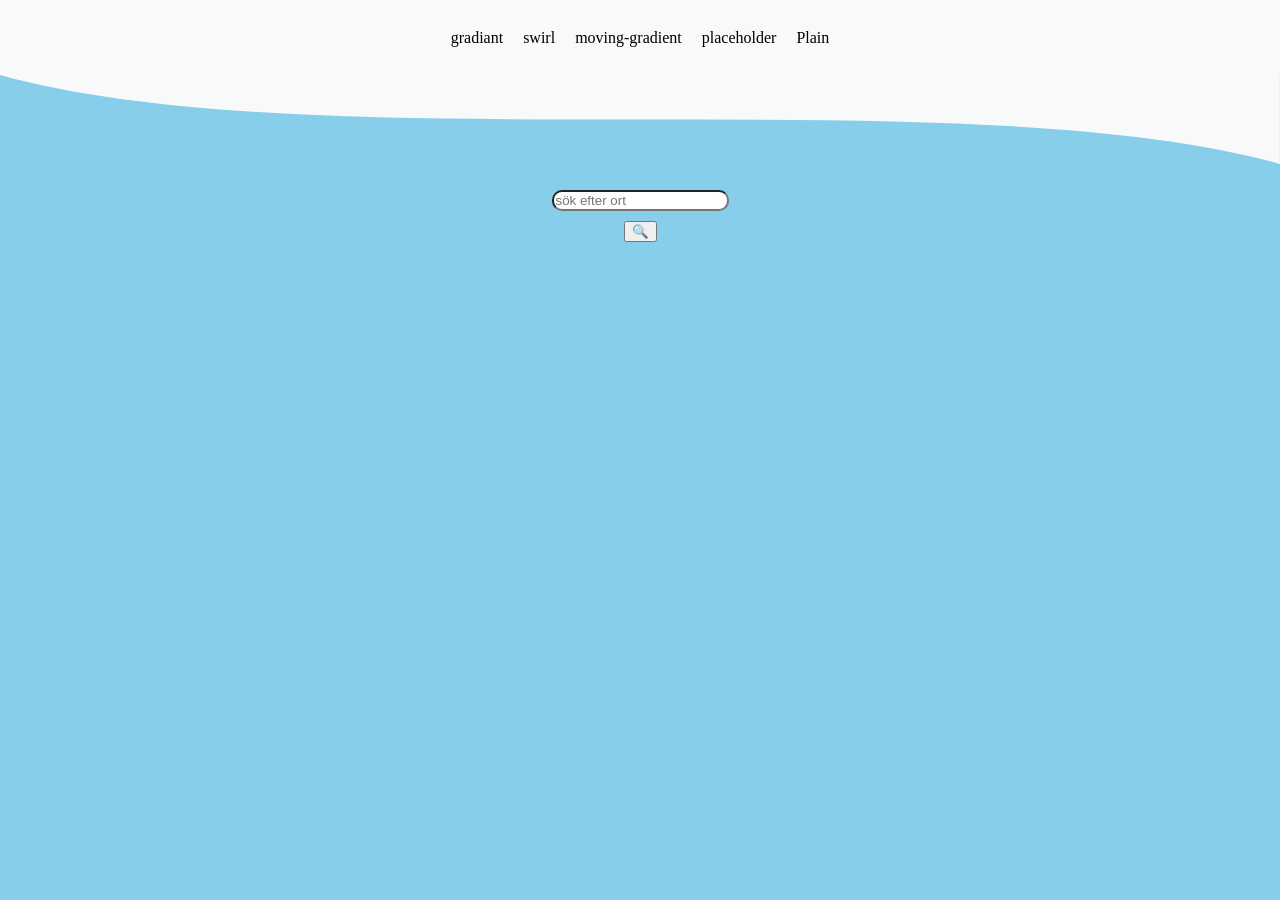
==== index.html @ cff47b74 "woohoo" ====
<!DOCTYPE html>
<html lang="en">
<head>
    <meta charset="UTF-8">
    <meta name="viewport" content="width=device-width, initial-scale=1.0">
    <link rel="stylesheet" href="style.css">
    <!-- <script type="module" defer src="script.js"></script> -->
     <script type="module" defer src="./js/main.js"></script>
    <title>Document</title>
</head>
<body>
    <header class="header-style">
        <nav>
            <div>
                <span data-bg="gradiant">gradiant</span>
                <span data-bg="swirl">swirl</span>
                <span data-bg="moving-gradient">moving-gradient</span>
                <span>placeholder</span>
                <span data-bg="no-effect">Plain</span>
            </div>
        </nav>
    </header>
<div class="spin"></div>

    <svg viewBox="0 0 1440 100" xmlns="http://www.w3.org/2000/svg">
        <path fill="#f8f9fa" d="M0,0 C360,100 1080,0 1440,100 L1440,0 L0,0 Z"></path>
    </svg>

    <section id="search-section">
        <p id="displayText"></p>
        <div id="search-container">
            <input type="text" name="" id="searchEnter" placeholder="sök efter ort">
            <button id="searchClick">&#128269</button>
        </div>
    </section>
    <!-- <footer>
        <svg viewBox="0 0 1440 100" xmlns="http://www.w3.org/2000/svg">
        <path fill="#f8f9fa" d="M0,100 C360,0 1080,100 1440,0 L1440,100 L0,100 Z"></path>
        </svg>

    </footer> -->
</body>
</html>
---- style.css ----
body {
    background: skyblue;
    margin: 0;
    display: flex;
    flex-direction: column;
    min-height: 100vh;
}

.gradiant {
    background:linear-gradient(to right, rgb(16, 54, 70), skyblue);
}

.swirl {
  width: 100vw;
  height: 100vh;
  background: conic-gradient(red, yellow, lime, cyan, blue, magenta, red);
    animation: spin 10s linear infinite;
}

@keyframes spin {
  from { transform: rotate(0deg); }
  to   { transform: rotate(360deg); }
}    


.moving-gradient {

}

.weather-box {
    border: solid red 2px;
}

.no.effect {
    background-color: skyblue;
}

.header-style {
   position: relative;
   background: #f8f9fa;
   display: flex;
   justify-content: center;
   align-items: center;
   height: 75px;
}

.header-style nav div {
    display: flex;
    gap: 20px;
}

/* svg {
    display: block;
    height: 100%;
    width: 100%;
}

footer {
    position: relative;
    width: 100%;
    height: 100px;
    overflow: visible;
    
}

footer svg {
    display: block;
} */

.box-style {
    display: flex;
    flex-direction: column;
    justify-content: center;
    width: 300px;
    height: 200px;
    border: solid gold 2px;
}

#search-section {
    display: flex;
    flex-direction: column;
    justify-content: center;
    align-items: center;
}

#search-container {
    display: flex; 
    flex-direction: column;
    align-items: center;
}

#displayText {
    margin-bottom: 10px;
}

#searchEnter, #searchclick {
    border-radius: 10px;
}

#searchEnter {
    margin: 0 0 10px 0;
}
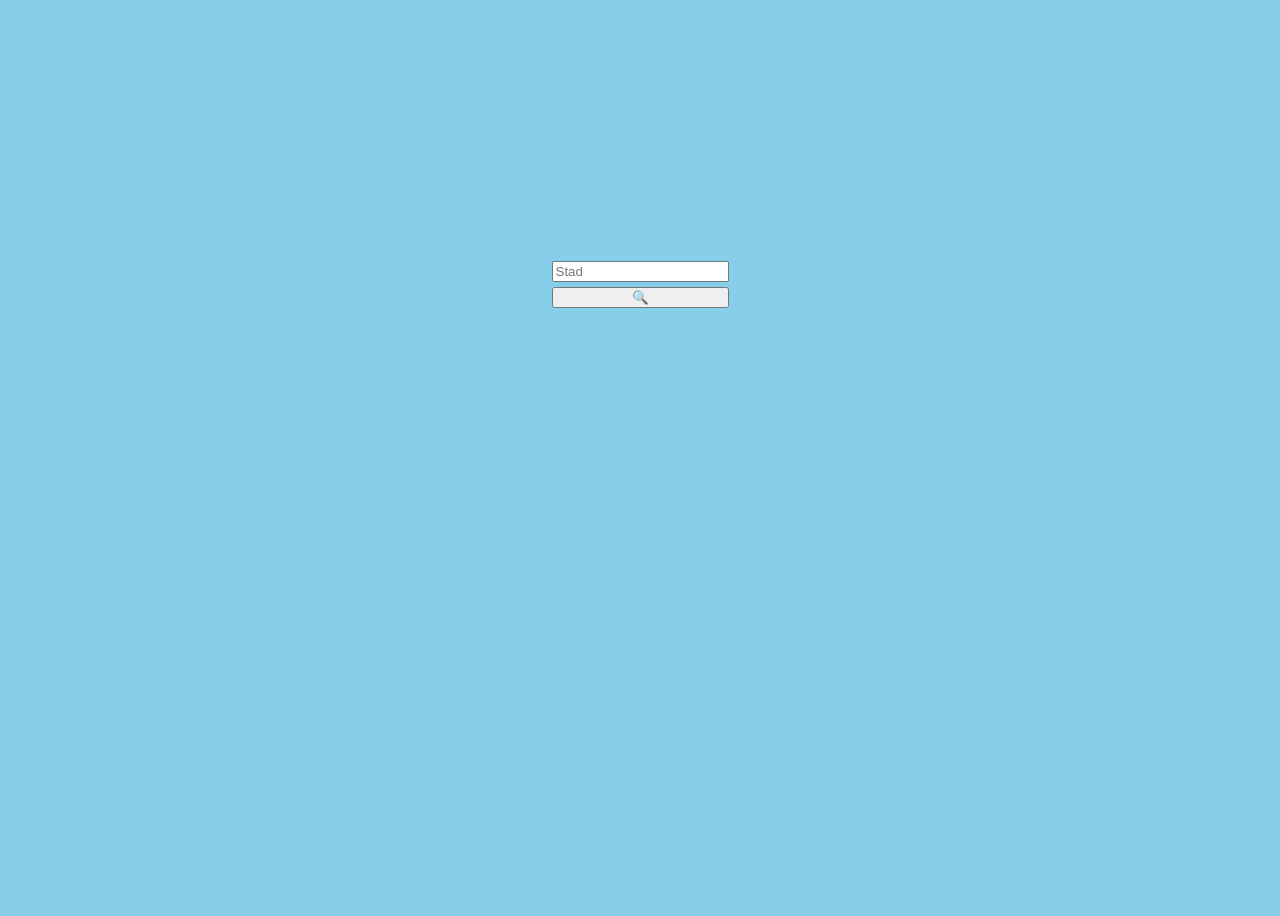
==== commit fd0a36a9: "version 2.0" ====
--- a/index.html
+++ b/index.html
@@ -4,40 +4,15 @@
     <meta charset="UTF-8">
     <meta name="viewport" content="width=device-width, initial-scale=1.0">
     <link rel="stylesheet" href="style.css">
-    <!-- <script type="module" defer src="script.js"></script> -->
-     <script type="module" defer src="./js/main.js"></script>
-    <title>Document</title>
+    <title>Väder</title>
 </head>
 <body>
-    <header class="header-style">
-        <nav>
-            <div>
-                <span data-bg="gradiant">gradiant</span>
-                <span data-bg="swirl">swirl</span>
-                <span data-bg="moving-gradient">moving-gradient</span>
-                <span>placeholder</span>
-                <span data-bg="no-effect">Plain</span>
-            </div>
-        </nav>
-    </header>
-<div class="spin"></div>
 
-    <svg viewBox="0 0 1440 100" xmlns="http://www.w3.org/2000/svg">
-        <path fill="#f8f9fa" d="M0,0 C360,100 1080,0 1440,100 L1440,0 L0,0 Z"></path>
-    </svg>
+    <div id="search-container">
+        <input type="text"  name="" id="searchField" placeholder="Stad">
+        <button id="searchButton">&#128269</button>
+    </div>
 
-    <section id="search-section">
-        <p id="displayText"></p>
-        <div id="search-container">
-            <input type="text" name="" id="searchEnter" placeholder="sök efter ort">
-            <button id="searchClick">&#128269</button>
-        </div>
-    </section>
-    <!-- <footer>
-        <svg viewBox="0 0 1440 100" xmlns="http://www.w3.org/2000/svg">
-        <path fill="#f8f9fa" d="M0,100 C360,0 1080,100 1440,0 L1440,100 L0,100 Z"></path>
-        </svg>
-
-    </footer> -->
+    
 </body>
-</html>
+</html>
--- a/style.css
+++ b/style.css
@@ -1,102 +1,14 @@
 body {
     background: skyblue;
-    margin: 0;
     display: flex;
-    flex-direction: column;
-    min-height: 100vh;
-}
-
-.gradiant {
-    background:linear-gradient(to right, rgb(16, 54, 70), skyblue);
-}
-
-.swirl {
-  width: 100vw;
-  height: 100vh;
-  background: conic-gradient(red, yellow, lime, cyan, blue, magenta, red);
-    animation: spin 10s linear infinite;
-}
-
-@keyframes spin {
-  from { transform: rotate(0deg); }
-  to   { transform: rotate(360deg); }
-}    
-
-
-.moving-gradient {
-
-}
-
-.weather-box {
-    border: solid red 2px;
-}
-
-.no.effect {
-    background-color: skyblue;
-}
-
-.header-style {
-   position: relative;
-   background: #f8f9fa;
-   display: flex;
-   justify-content: center;
-   align-items: center;
-   height: 75px;
-}
-
-.header-style nav div {
-    display: flex;
-    gap: 20px;
-}
-
-/* svg {
-    display: block;
-    height: 100%;
-    width: 100%;
-}
-
-footer {
-    position: relative;
-    width: 100%;
-    height: 100px;
-    overflow: visible;
-    
-}
-
-footer svg {
-    display: block;
-} */
-
-.box-style {
-    display: flex;
-    flex-direction: column;
     justify-content: center;
-    width: 300px;
-    height: 200px;
-    border: solid gold 2px;
-}
-
-#search-section {
-    display: flex;
-    flex-direction: column;
-    justify-content: center;
-    align-items: center;
+    height: 100vh;
 }
 
 #search-container {
-    display: flex; 
+    display: flex;
     flex-direction: column;
-    align-items: center;
+    gap: 5px;
+    margin-top: 20%;
 }
 
-#displayText {
-    margin-bottom: 10px;
-}
-
-#searchEnter, #searchclick {
-    border-radius: 10px;
-}
-
-#searchEnter {
-    margin: 0 0 10px 0;
-}
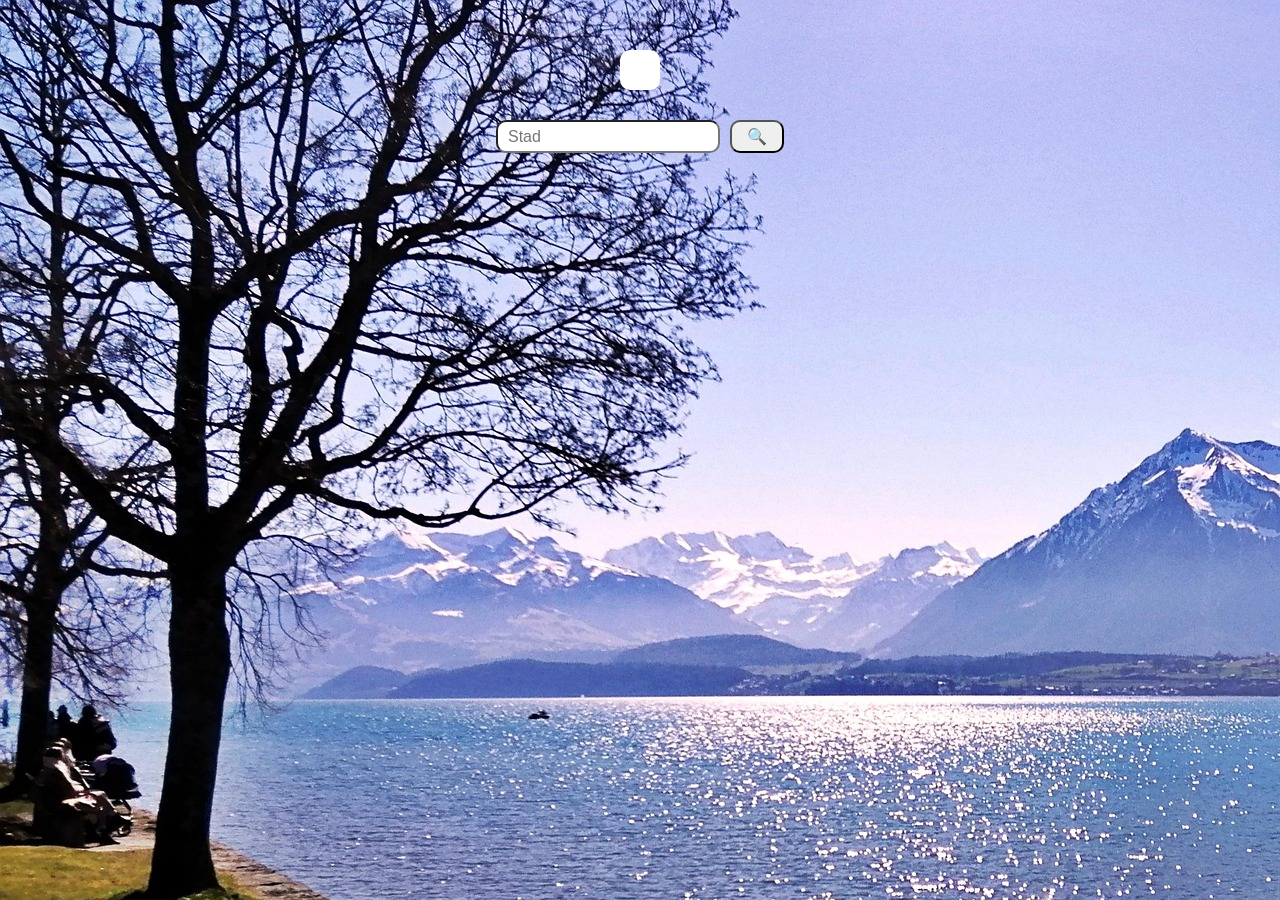
==== commit 49ee8b40: "added locked" ====
--- a/index.html
+++ b/index.html
@@ -4,15 +4,23 @@
     <meta charset="UTF-8">
     <meta name="viewport" content="width=device-width, initial-scale=1.0">
     <link rel="stylesheet" href="style.css">
+    <script defer type="module" src="./js/main.js"></script>
     <title>Väder</title>
 </head>
 <body>
+    <section id="centering">
 
-    <div id="search-container">
-        <input type="text"  name="" id="searchField" placeholder="Stad">
-        <button id="searchButton">&#128269</button>
+        <div id="saved">
+            
+        </div>
+        <div id="search-container">
+            <input type="text" name="" id="searchField" placeholder="Stad">
+            <button id="searchButton">&#128269</button>
+        </div>
+
+        <div id="weather-container">
+
     </div>
-
-    
+    </section>
 </body>
 </html>
--- a/style.css
+++ b/style.css
@@ -1,14 +1,54 @@
 body {
-    background: skyblue;
+    background-image: url("images/Sunnt.jpg");
+    margin: 0;
+    min-height: 100vh;
+    display: block;
+}
+
+#centering {
     display: flex;
-    justify-content: center;
-    height: 100vh;
+    flex-direction: column;
+    align-items: center;
+    gap: 30px;
+    padding: 50px 0;
 }
 
 #search-container {
     display: flex;
-    flex-direction: column;
-    gap: 5px;
-    margin-top: 20%;
+    flex-direction: row;
+    gap: 10px;
 }
 
+#search-container input {
+    width: 200px;
+    padding: 5px 10px;
+    font-size: 1rem;
+    border-radius: 10px;
+}
+
+#search-container button {
+    padding: 5px 15px;
+    font-size: 1rem;
+    border-radius: 10px;
+}
+
+#weather-container {
+    display: grid;
+    grid-template-columns: repeat(3, 1fr);
+    gap: 20px;
+    width: 660px;
+}
+
+.box-style {
+    background: white;
+    padding: 20px;
+    border-radius: 10px;
+    text-align: center;
+}
+
+#saved {
+    background: white;
+    padding: 20px;
+    border-radius: 10px;
+    text-align: center;
+}
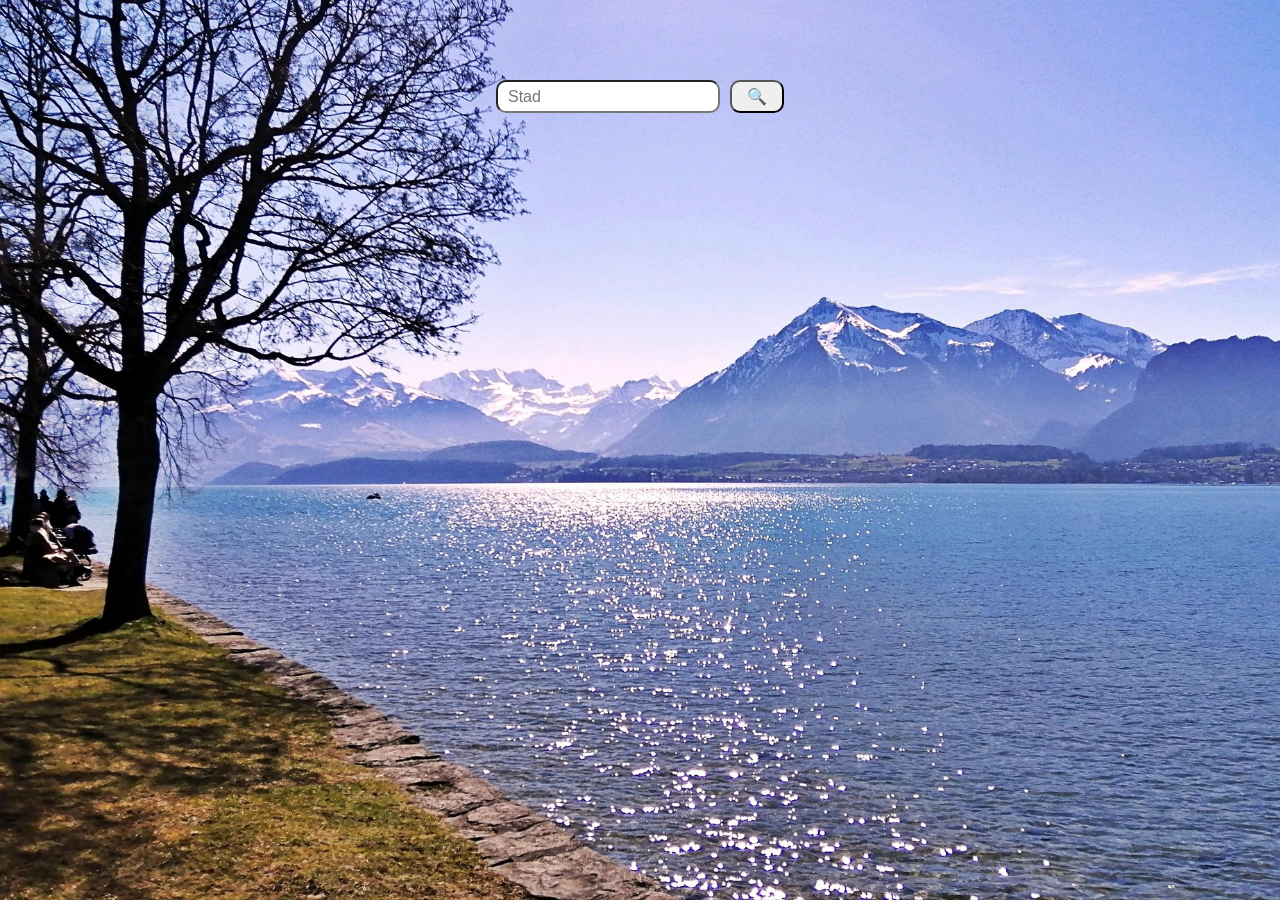
==== commit 9f831e35: "css headache" ====
--- a/index.html
+++ b/index.html
@@ -9,18 +9,12 @@
 </head>
 <body>
     <section id="centering">
-
-        <div id="saved">
-            
-        </div>
+        <div id="saved" class="container-size"></div>
         <div id="search-container">
             <input type="text" name="" id="searchField" placeholder="Stad">
             <button id="searchButton">&#128269</button>
         </div>
-
-        <div id="weather-container">
-
-    </div>
+        <div id="weather-container" class="container-size"></div>
     </section>
 </body>
 </html>
--- a/style.css
+++ b/style.css
@@ -1,5 +1,5 @@
 body {
-    background-image: url("images/Sunnt.jpg");
+    background-image: url("images/sunny.jpg");
     margin: 0;
     min-height: 100vh;
     display: block;
@@ -32,23 +32,33 @@
     border-radius: 10px;
 }
 
-#weather-container {
+.container-size {
     display: grid;
     grid-template-columns: repeat(3, 1fr);
     gap: 20px;
+    justify-content: center;
     width: 660px;
+    padding: 0;
 }
 
 .box-style {
+    width: 250px;
+    height: 150px;
+    padding: 20px;
+    box-sizing: border-box;
     background: white;
-    padding: 20px;
     border-radius: 10px;
     text-align: center;
 }
 
 #saved {
+    display: flex;
+    justify-content: center;
+    align-items: center;
+    border-radius: 10px;
     background: white;
-    padding: 20px;
-    border-radius: 10px;
-    text-align: center;
-}+    visibility: hidden;
+    width: fit-content;
+    margin: 0 auto;
+    padding: 0;
+}
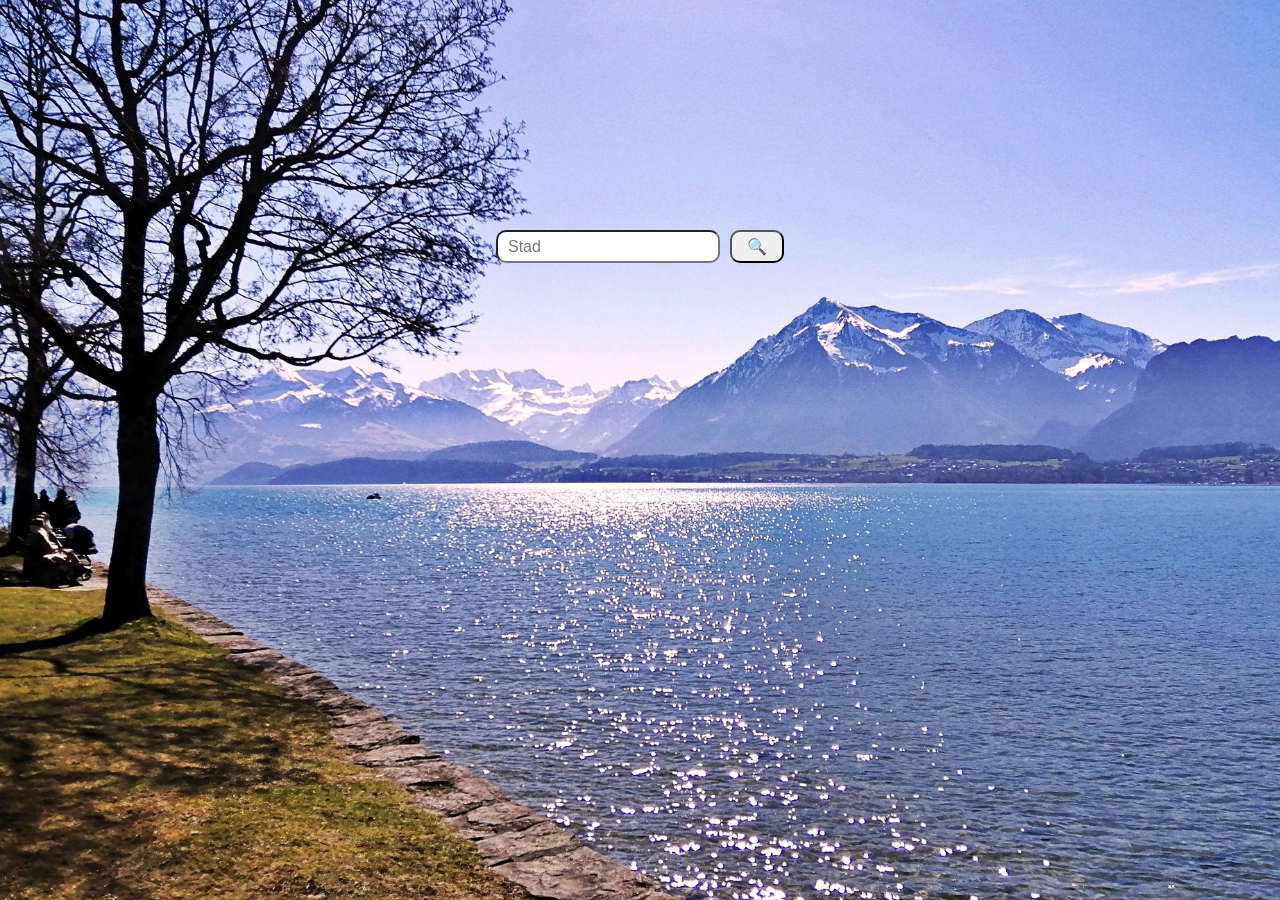
==== commit a2538013: "adding aria labels" ====
--- a/index.html
+++ b/index.html
@@ -1,5 +1,5 @@
 <!DOCTYPE html>
-<html lang="en">
+<html lang="sv">
 <head>
     <meta charset="UTF-8">
     <meta name="viewport" content="width=device-width, initial-scale=1.0">
@@ -11,8 +11,11 @@
     <section id="centering">
         <div id="saved" class="container-size"></div>
         <div id="search-container">
-            <input type="text" name="" id="searchField" placeholder="Stad">
-            <button id="searchButton">&#128269</button>
+            <input type="text" name="" id="searchField" placeholder="Stad" aria-label="Sök Stad">
+            <button id="searchButton" aria-label="Knapp för att söka">
+                <span aria-hidden="true">&#128269</span>
+                
+            </button>
         </div>
         <div id="weather-container" class="container-size"></div>
     </section>
--- a/style.css
+++ b/style.css
@@ -10,7 +10,7 @@
     flex-direction: column;
     align-items: center;
     gap: 30px;
-    padding: 50px 0;
+    padding: 200px 0;
 }
 
 #search-container {
@@ -62,3 +62,5 @@
     margin: 0 auto;
     padding: 0;
 }
+
+
